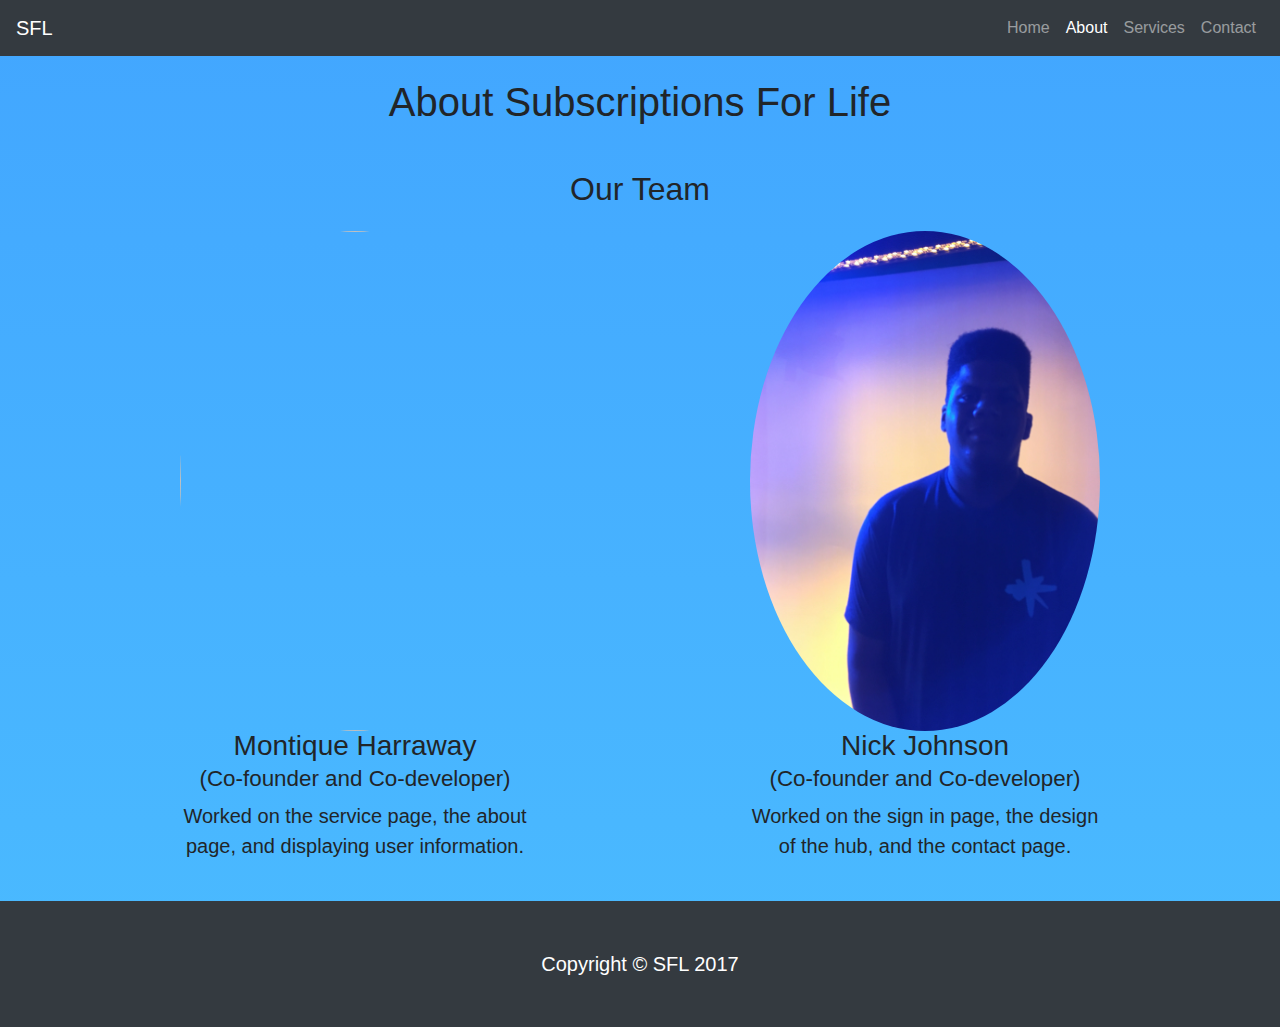
==== about.html @ 430e67cb "first commit" ====
<!DOCTYPE html>
<html lang="en">

<head>
    <title>SFL</title>
     <link rel="icon" href="https://skatellsspartanburg.files.wordpress.com/2012/11/diamond-picture.png">
    <meta charset="utf-8">
    <meta name="viewport" content="width=device-width, initial-scale=1, shrink-to-fit=no">
    <meta name="description" content="">
    <meta name="author" content="">

    <title>SFL</title>

    <!-- Bootstrap core CSS -->
    <link href="vendor/bootstrap/css/bootstrap.min.css" rel="stylesheet">

    <!-- Custom styles for this template -->
    <link href="css/round-about.css" rel="stylesheet">

    <link href="main.css" rel="stylesheet">

</head>

<body>

    <!-- Navigation -->
    <nav class="navbar navbar-expand-lg navbar-dark bg-dark fixed-top">
        <a class="navbar-brand" href="hub.html">SFL</a>
        <button class="navbar-toggler" type="button" data-toggle="collapse" data-target="#navbarResponsive" aria-controls="navbarResponsive" aria-expanded="false" aria-label="Toggle navigation">
            <span class="navbar-toggler-icon"></span>
        </button>
        <div class="collapse navbar-collapse" id="navbarResponsive">
            <ul class="navbar-nav ml-auto">
                <li class="nav-item">
                    <a class="nav-link" href="hub.html">Home</a>
                </li>
                <li class="nav-item active">
                    <a class="nav-link" href="about.html">About <span class="sr-only">(current)</span></a>
                </li>
                <li class="nav-item">
                    <a class="nav-link" href="services.html">Services</a>
                </li>
                <li class="nav-item">
                    <a class="nav-link" href="contact.html">Contact</a>
                </li>
            </ul>
        </div>
    </nav>

    <!-- Page Content -->
    <div class="container">

        <!-- Introduction Row -->
        <center><h1 class="my-4">About Subscriptions For Life</h1></center>

        <!-- Team Members Row -->
        <div class="row">
            <div class="col-lg-12">
                <center><h2 class="my-4">Our Team</h2></center>
            </div>
            <div id="aboutpage" class="col-lg-4 col-sm-6 text-center mb-4">
                <img id="aboutpic" class="rounded-circle img-fluid d-block mx-auto" src="IMG_4114.jpg" alt="">
                <h3>Montique Harraway
                    <br><small>(Co-founder and Co-developer)</small>
                </h3>
                <p>Worked on the service page, the about page, and displaying user information.</p>
            </div>
            <div id="aboutpage" class="col-lg-4 col-sm-6 text-center mb-4">
                <img id="aboutpic" class="rounded-circle img-fluid d-block mx-auto" src="Image uploaded from iOS (1).jpg" alt="">
                <h3>Nick Johnson
                    <br><small>(Co-founder and Co-developer)</small>
                </h3>
                <p>Worked on the sign in page, the design of the hub, and the contact page.</p>
            </div>
        </div>

    </div>
    <!-- /.container -->

    <!-- Footer -->
    <footer class="py-5 bg-dark">
        <div class="container">
            <p class="m-0 text-center text-white">Copyright &copy; SFL 2017</p>
        </div>
        <!-- /.container -->
    </footer>

    <!-- Bootstrap core JavaScript -->
    <script src="vendor/jquery/jquery.min.js"></script>
    <script src="vendor/popper/popper.min.js"></script>
    <script src="vendor/bootstrap/js/bootstrap.min.js"></script>

</body>

</html>
---- css/round-about.css ----
/*!
 * Start Bootstrap - Round About (http://startbootstrap.com/template-overviews/round-about)
 * Copyright 2013-2017 Start Bootstrap
 * Licensed under MIT (https://github.com/BlackrockDigital/startbootstrap-round-about/blob/master/LICENSE)
 */

body {
    padding-top: 54px;
}

@media (min-width: 992px) {
    body {
        padding-top: 56px;
    }
}
---- main.css ----
.spotify {
    height: 50px;
    width: 200px;
    border-radius: 50px;
    border: 1px solid black;
    background-color: green;
    color: white;
}

.youtube {
    height: 50px;
    width: 200px;
    border: 2px solid black;
    background-color: red;
    color:white;
    margin:auto;
}

.pandora {
    height: 50px;
    width: 200px;
    border: 2px solid white;
    background-color:blue;
    color:white;
    margin:auto;
}

.hulu {
     height: 50px;
    width: 200px;
    border: 2px solid green;
    background-color: grey;
    color:white;
    margin:auto;
}


#img{
    margin: auto;
    height: 500px;
    width: 600px
}

.crn {
    height: 50px;
    width: 200px;
    border: 2px solid orange;
    background-color: grey;
    color:white;
    margin:auto;
}

.plex {
    height: 50px;
    width: 200px;
    border: 2px solid orange;
    background-color: black;
    color:white;
    margin:auto;
}

body {
    background: linear-gradient(#42A6FF, #57D9FF, #66FFFF, #0000ff, #00B2EE, #0276FD);
    background-size: 1200% 1200%;

    -webkit-animation: AnimationName 19s ease infinite;
    -moz-animation: AnimationName 19s ease infinite;
    animation: AnimationName 19s ease infinite;
}
    @-webkit-keyframes AnimationName {
        0%{background-position:0% 50%}
        50%{background-position:100% 50%}
        100%{background-position:0% 50%}
    }
    @-moz-keyframes AnimationName {
        0%{background-position:0% 50%}
        50%{background-position:100% 50%}
        100%{background-position:0% 50%}
    }
    @keyframes AnimationName { 
        0%{background-position:0% 50%}
        50%{background-position:100% 50%}
        100%{background-position:0% 50%}
    }
.chat {
margin: auto;
}

#xboxlive {
    height:210px;
    width:470px;
}

#plex {
    height:210px;
    width:470px;
}

#pandora {
    height:210px;
    width:470px;
}

#playstation {
    height:210px;
    width:470px;
}

#netflix {
    height:210px;
    width:470px;
}

#hulu {
    height:210px;
    width:470px;
}

#crunchyroll {
    height:210px;
    width:470px;
}

#youtube {
    height:210px;
    width:470px;
}

#spotify {
    height:210px;
    width:470px;
}

p {
    color: solid black;
    font-size: 20px;
}

#aboutpic {
    height:500px;
    width:760px;
}

#aboutpage {
    margin:auto;
}
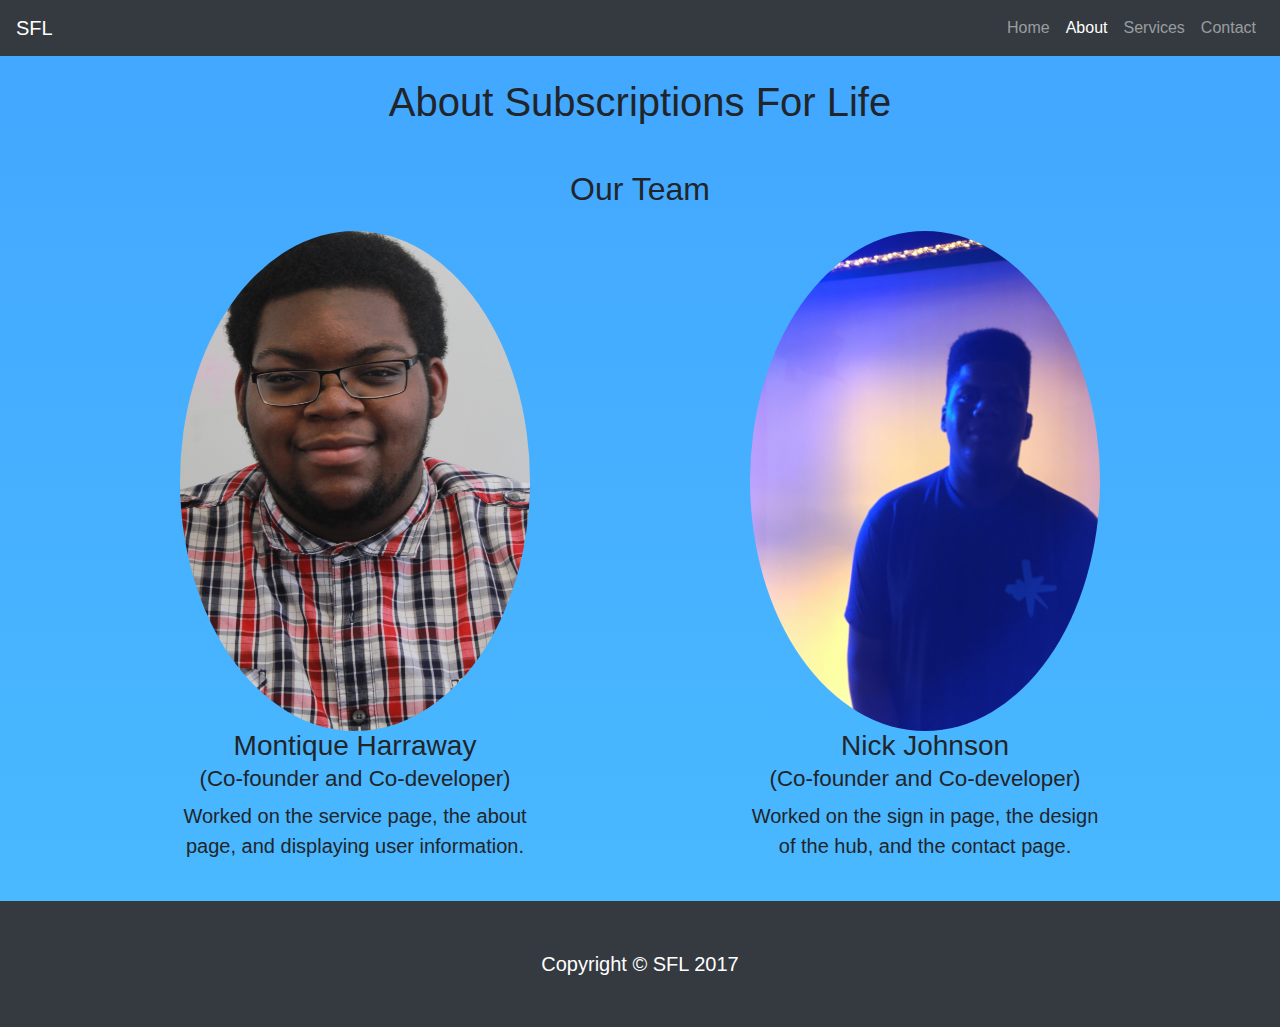
==== commit afbeaf3a: "first commit" ====
--- a/about.html
+++ b/about.html
@@ -59,7 +59,7 @@
                 <center><h2 class="my-4">Our Team</h2></center>
             </div>
             <div id="aboutpage" class="col-lg-4 col-sm-6 text-center mb-4">
-                <img id="aboutpic" class="rounded-circle img-fluid d-block mx-auto" src="IMG_4114.jpg" alt="">
+                <img id="aboutpic" class="rounded-circle img-fluid d-block mx-auto" src="IMG_4114.JPG" alt="">
                 <h3>Montique Harraway
                     <br><small>(Co-founder and Co-developer)</small>
                 </h3>
